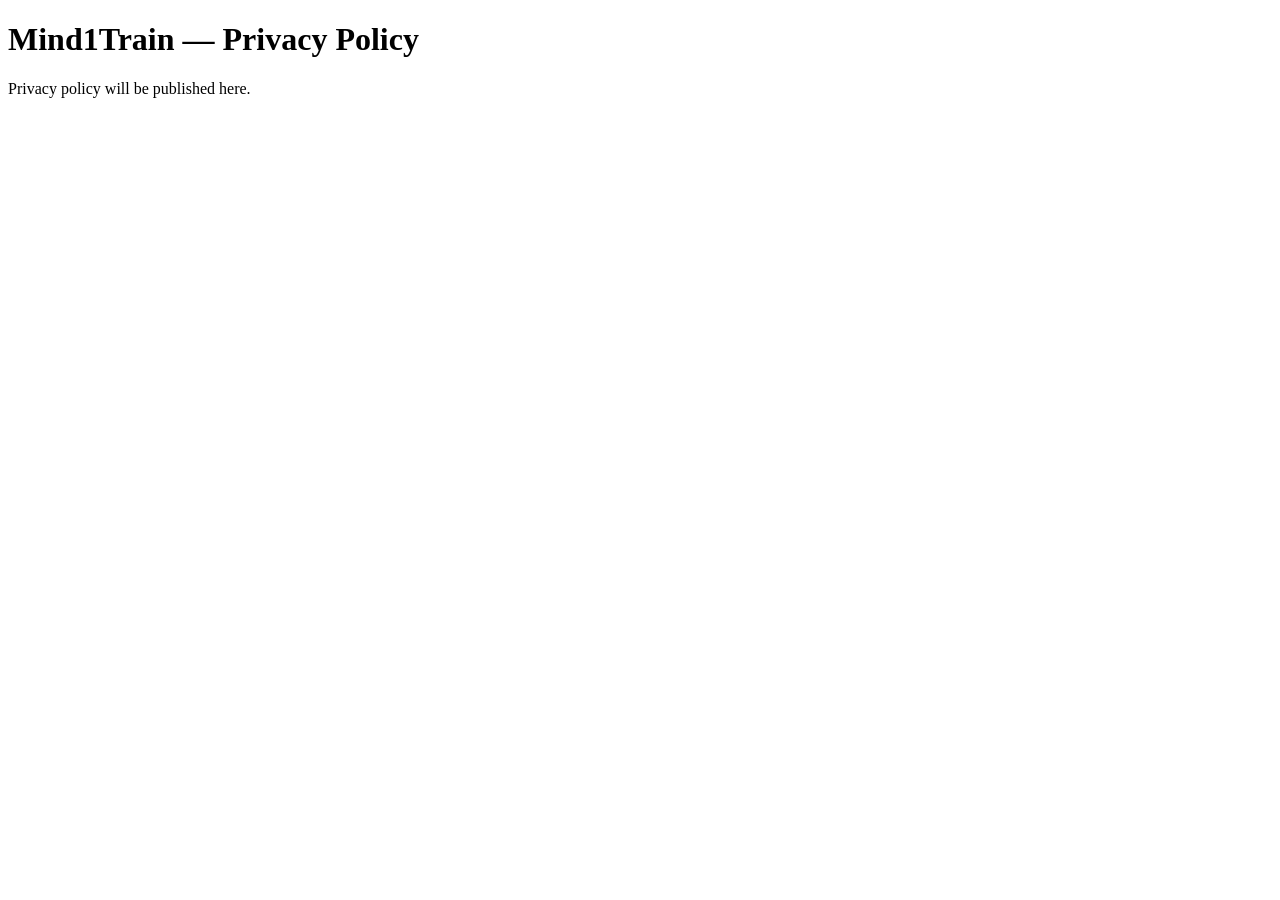
==== privacy/index.html @ 2bddab11 "Create index.html" ====
<!DOCTYPE html>
<html lang="en">
<head>
    <meta charset="UTF-8">
    <title>Mind1Train — Privacy Policy</title>
</head>
<body>
    <h1>Mind1Train — Privacy Policy</h1>
    <p>Privacy policy will be published here.</p>
</body>
</html>
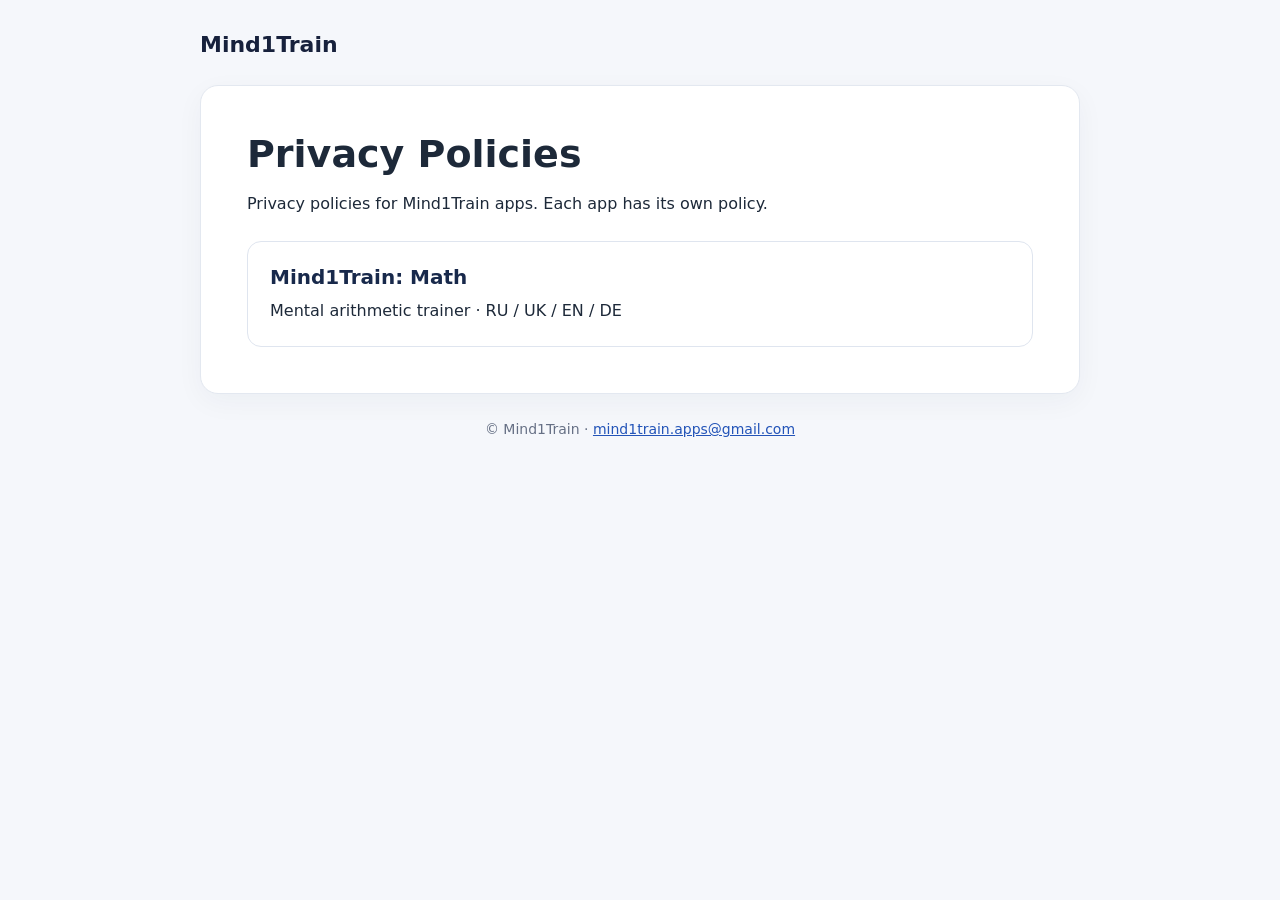
==== commit c5de9482: "Add files via upload" ====
--- a/privacy/index.html
+++ b/privacy/index.html
@@ -1,12 +1 @@
-
-<!DOCTYPE html>
-<html lang="en">
-<head>
-    <meta charset="UTF-8">
-    <title>Mind1Train — Privacy Policy</title>
-</head>
-<body>
-    <h1>Mind1Train — Privacy Policy</h1>
-    <p>Privacy policy will be published here.</p>
-</body>
-</html>
+<!doctype html><html lang="en"><head><meta charset="utf-8"><meta name="viewport" content="width=device-width,initial-scale=1"><meta name="description" content="Mind1Train — app information and privacy policies"><title>Mind1Train — Privacy Policies</title><link rel="stylesheet" href="../assets/style.css"></head><body><main class="wrap"><header class="head"><a class="brand" href="../index.html">Mind1Train</a></header><article class="panel"><h1>Privacy Policies</h1><p>Privacy policies for Mind1Train apps. Each app has its own policy.</p><div class="tiles"><a class="tile" href="math/"><h2>Mind1Train: Math</h2><p>Mental arithmetic trainer · RU / UK / EN / DE</p></a></div></article><footer class="footer">© Mind1Train · <a href="mailto:mind1train.apps@gmail.com">mind1train.apps@gmail.com</a></footer></main></body></html>
--- a/assets/style.css
+++ b/assets/style.css
@@ -0,0 +1 @@
+*{box-sizing:border-box}html{scroll-behavior:smooth}body{margin:0;background:#f5f7fb;color:#1d2939;font:16px/1.7 system-ui,-apple-system,Segoe UI,Roboto,Arial,sans-serif}a{color:#2354b8}a:hover{text-decoration:none}.wrap{max-width:920px;margin:auto;padding:26px 20px 64px}.head{display:flex;justify-content:space-between;align-items:center;gap:14px;flex-wrap:wrap;margin-bottom:22px}.brand{font-weight:800;font-size:22px;text-decoration:none;color:#17213c}.nav{display:flex;flex-wrap:wrap;gap:8px}.nav a{display:inline-block;padding:6px 11px;border-radius:9px;border:1px solid #d8dfeb;text-decoration:none;color:#344054;background:white}.nav a[aria-current=page]{background:#254fb0;color:white;border-color:#254fb0}.panel{background:#fff;border:1px solid #e3e8f0;border-radius:18px;padding:clamp(22px,4vw,46px);box-shadow:0 8px 28px #16274d0b}h1{font-size:clamp(28px,4vw,38px);line-height:1.2;margin:0 0 12px}h2{font-size:20px;line-height:1.35;margin:34px 0 12px;color:#18294b}p{margin:0 0 13px}ul{padding-left:23px;margin:8px 0 17px}li{margin:5px 0}.muted{color:#667085}.meta{background:#f4f7fc;border-radius:12px;padding:14px 18px;margin:24px 0;overflow-wrap:anywhere}.meta p:last-child{margin-bottom:0}.intro{font-size:17px}.footer{margin:24px 0;text-align:center;color:#667085;font-size:14px}.tiles{display:grid;grid-template-columns:repeat(auto-fit,minmax(220px,1fr));gap:16px;margin-top:24px}.tile{border:1px solid #dfe5ef;border-radius:14px;padding:22px;background:white;text-decoration:none;color:inherit;display:block}.tile:hover{border-color:#2354b8}.tile h2{margin:0 0 6px}.tile p{margin:0}.contact{display:inline-block;padding:10px 16px;background:#2354b8;color:#fff;text-decoration:none;border-radius:10px;font-weight:600;margin:10px 0}@media(max-width:500px){.wrap{padding:15px 12px 40px}.panel{border-radius:12px}.head{align-items:flex-start}.nav a{padding:5px 9px}}
